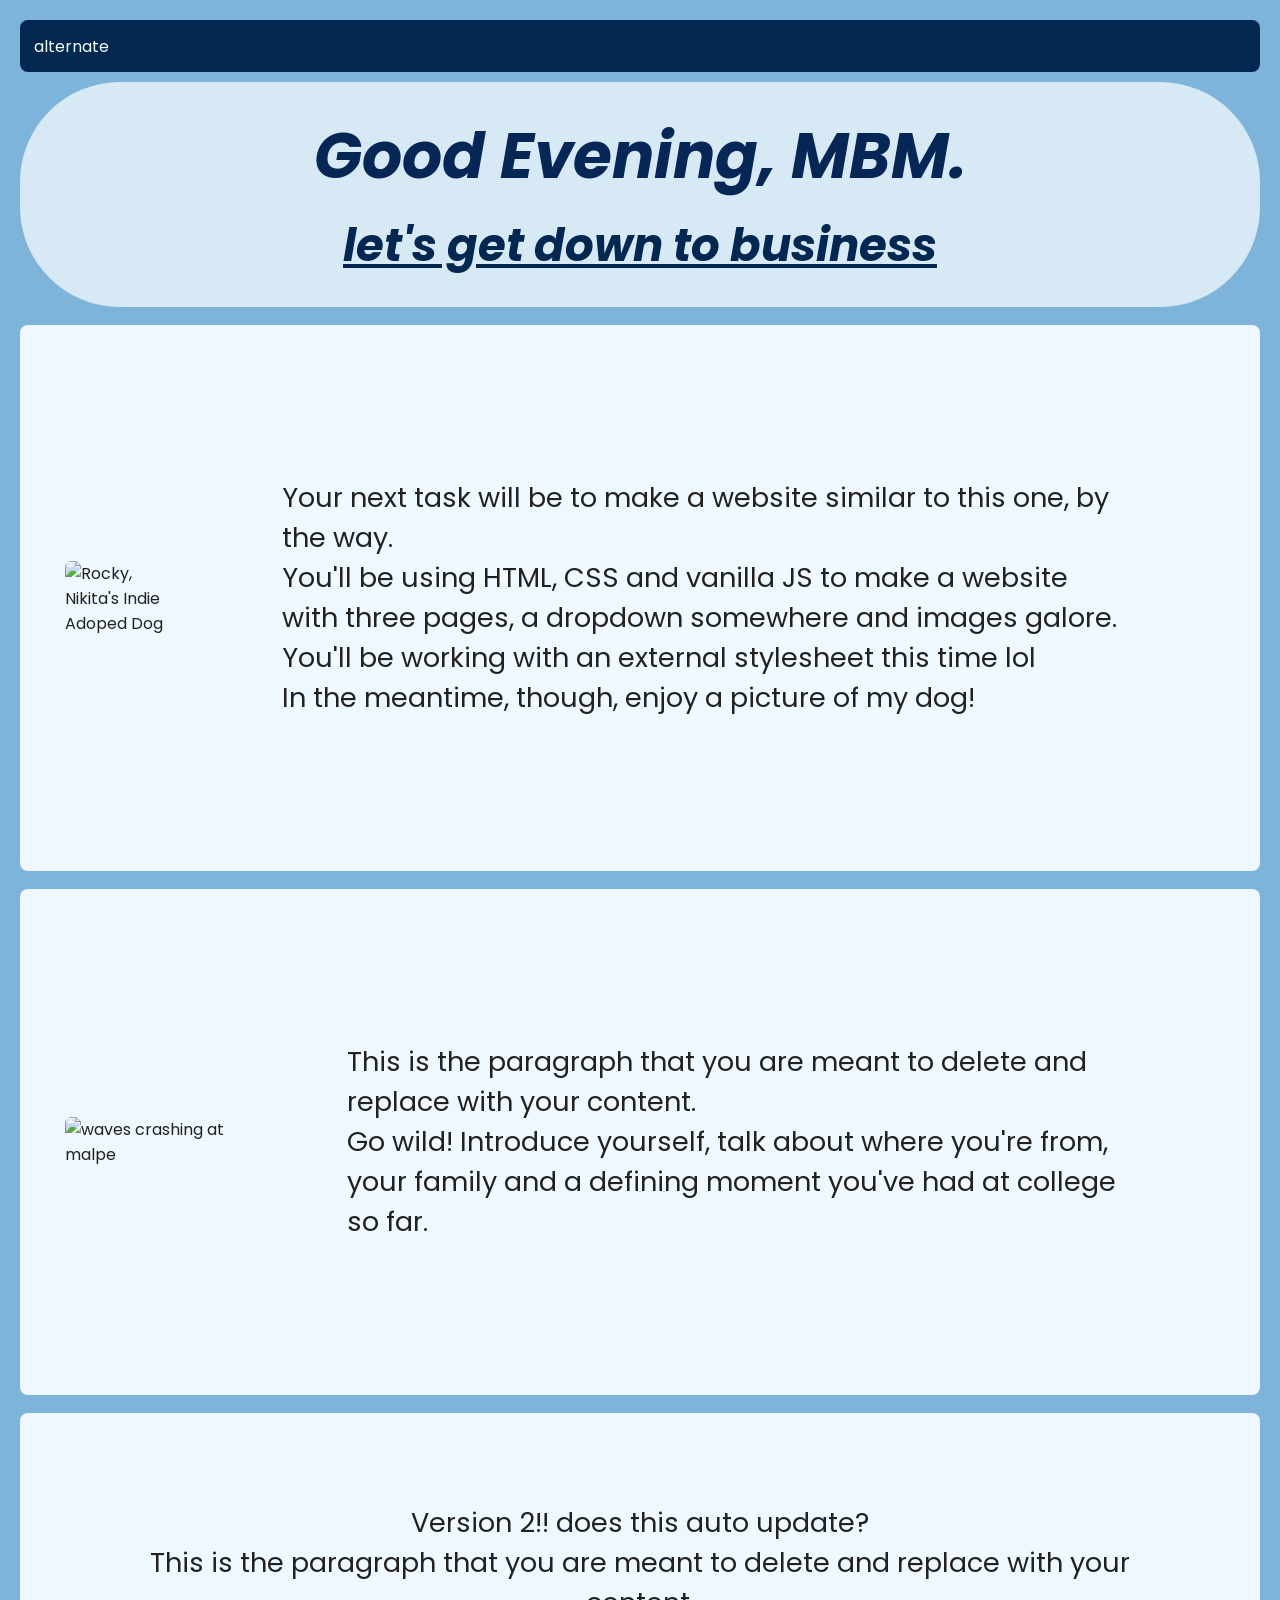
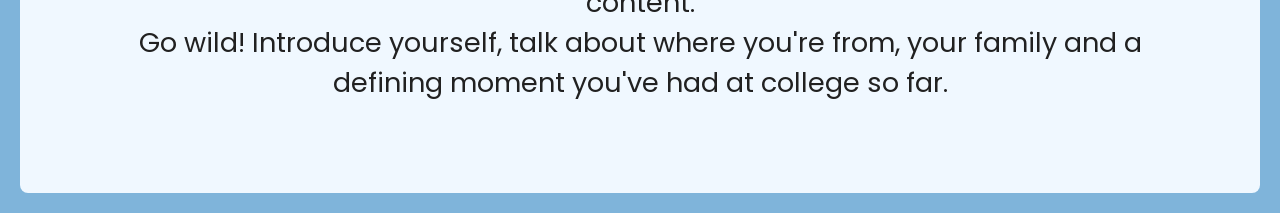
==== index.html @ 0d9483f0 "Add files via upload" ====
<!DOCTYPE html>
<html lang="en">
<head>
    <meta charset="UTF-8">
    <meta name="viewport" content="width=device-width, initial-scale=1.0">
    <title>Document</title>
    <link rel="stylesheet" href="styles.css">
</head>
<body>
    <nav>
        <a href="page2.html">alternate</a>
    </nav>
    <div class="big">
        <h1>Good Evening, MBM.</h1>
        <h2>let's get down to business</h2>
    </div>
    <div class="picAndText">
        <div class="image">
            <img src="rock.jpg" alt="Rocky, Nikita's Indie Adoped Dog">
        </div>
        <div class="text">
            <p>
                Your next task will be to make a website similar to this one, by the way. <br>
                You'll be using HTML, CSS and vanilla JS to make a website with three pages, a dropdown somewhere and images galore.
                You'll be working with an external stylesheet this time lol <br>
                In the meantime, though, enjoy a picture of my dog!
            </p>
        </div>
    </div>
        
    <div class="picAndText">
        <div class="image">
            <img src="wave.jpg" alt="waves crashing at malpe">
        </div>
        <p>
        This is the paragraph that you are meant to delete and replace with your content. <br>
        Go wild! Introduce yourself, talk about where you're from, your family and a defining moment you've had at college so far.
        
        </p>
    </div>
    
     <p>
        Version 2!! does this auto update? <br>
        This is the paragraph that you are meant to delete and replace with your content. <br>
        Go wild! Introduce yourself, talk about where you're from, your family and a defining moment you've had at college so far.
    </p>
</body>
</html>
---- styles.css ----
@import url('https://fonts.googleapis.com/css2?family=Poppins:wght@300;400;600&display=swap');

*{
    padding:0;
    margin:0;
    box-sizing:border-box;
}

body{
    background-color: rgb(127, 180, 218); 
    font-family: 'Poppins', sans-serif;
    color: rgb(33, 33, 33);
    margin:20px;
}


nav{
    background-color: rgb(2, 39, 80); 
    padding:1.5vh;
    border-radius:8px;
}

nav a{
    color:azure; 
    text-decoration:none;
    margin-right:20px;
    font-size:1rem;
}


.big{
    padding:2vh;
    background-color: rgb(215, 233, 245); 
    border-radius:100px;
    margin-top:10px;
}

.big h1{
    font-size: 7vh;
    text-align: center;
    margin: 1vh;
    font-style: italic;
    color: rgb(6, 38, 85); 
}

.big h2{
    font-size: 5vh;
    text-align: center;
    margin: 1vh;
    font-style: italic;
    color:rgb(2, 39, 80);
    text-decoration: underline;
}

.picAndText{
    display:flex;
    padding:5vh;
    margin-top:2vh;
    margin-bottom:2vh;
    align-items:center;
    gap:20px;
    background-color: rgb(240, 248, 255); 
    border-radius:8px;
}

.picAndText img{
    width:45%;
    max-width:100%;
    object-fit:cover;
    border-radius:6px;
}

.picAndText p{
    font-size: 3vh;
    text-align:left;
    width:100%;
    word-wrap:break-word;
}


p{
    margin-top:2vh;
    display:flex;
    padding:10vh;
    margin-top:2vh;
    margin-bottom:2vh;
    align-items:center;
    gap:20px;
    background-color: rgb(240, 248, 255); 
    border-radius:8px;
    font-size:3vh;
    text-align:center;
    word-wrap:break-word;
}

.caption{
    font-size:2vh;
    text-align:center;
    color: rgb(80, 80, 80);
}


@media (max-width: 640px){

    .big h1{
        font-size:5vh;
    }

    .big h2{
        font-size:4vh;
    }

    .picAndText{
        flex-direction:column;
    }

    .picAndText img{
        width:100%;
    }

    .picAndText p{
        text-align:center;
    }
}
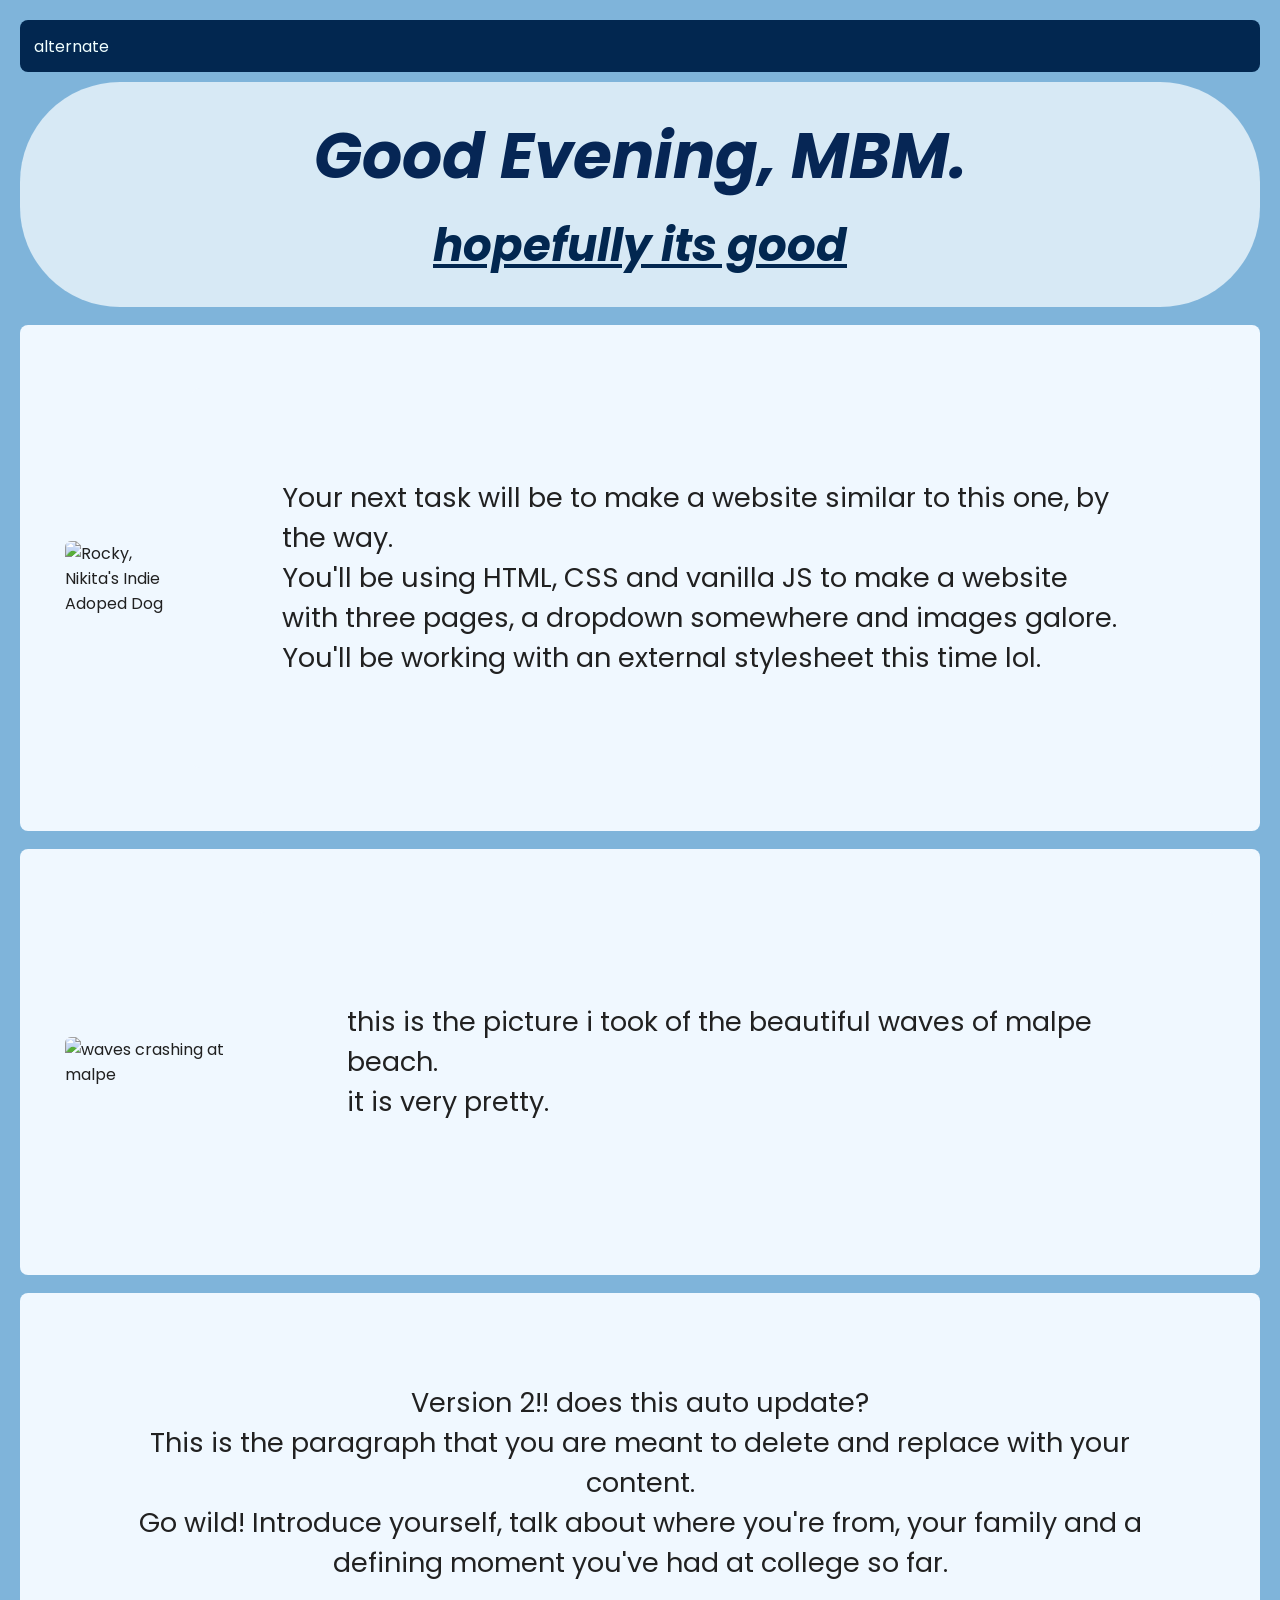
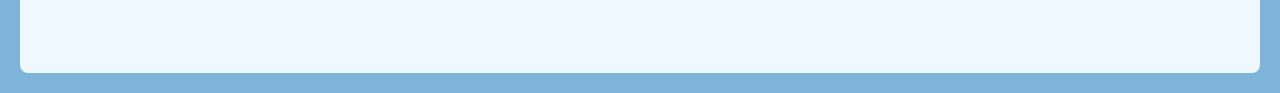
==== commit 91de2b7b: "Update index.html" ====
--- a/index.html
+++ b/index.html
@@ -12,7 +12,7 @@
     </nav>
     <div class="big">
         <h1>Good Evening, MBM.</h1>
-        <h2>let's get down to business</h2>
+        <h2>hopefully its good</h2>
     </div>
     <div class="picAndText">
         <div class="image">
@@ -22,8 +22,7 @@
             <p>
                 Your next task will be to make a website similar to this one, by the way. <br>
                 You'll be using HTML, CSS and vanilla JS to make a website with three pages, a dropdown somewhere and images galore.
-                You'll be working with an external stylesheet this time lol <br>
-                In the meantime, though, enjoy a picture of my dog!
+                You'll be working with an external stylesheet this time lol.
             </p>
         </div>
     </div>
@@ -33,8 +32,8 @@
             <img src="wave.jpg" alt="waves crashing at malpe">
         </div>
         <p>
-        This is the paragraph that you are meant to delete and replace with your content. <br>
-        Go wild! Introduce yourself, talk about where you're from, your family and a defining moment you've had at college so far.
+            this is the picture i took of the beautiful waves of malpe beach.<br>
+            it is very pretty.
         
         </p>
     </div>
@@ -45,4 +44,4 @@
         Go wild! Introduce yourself, talk about where you're from, your family and a defining moment you've had at college so far.
     </p>
 </body>
-</html>+</html>
